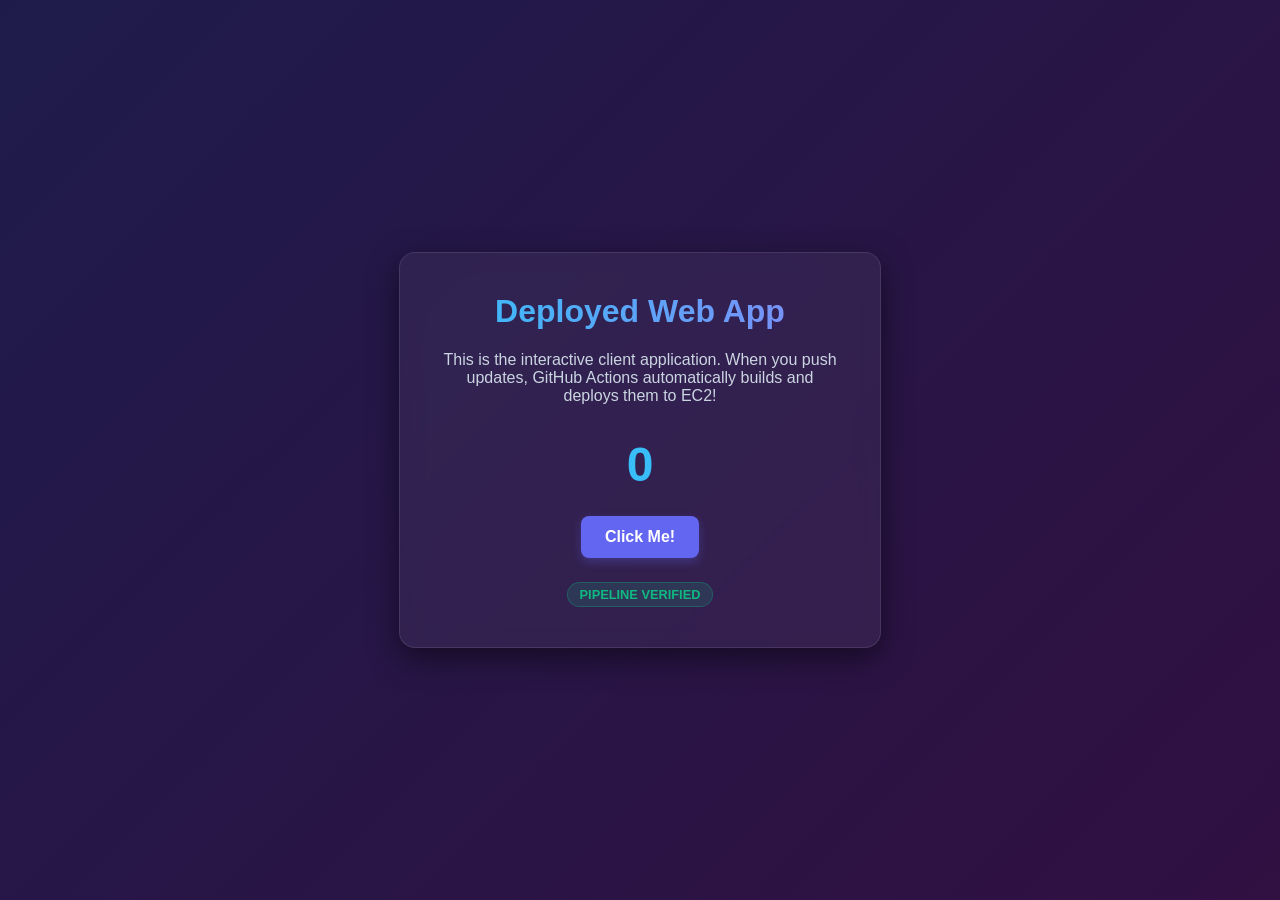
==== web/index.html @ dda4bed0 "Initial commit" ====
<!DOCTYPE html>
<html lang="en">
<head>
  <meta charset="UTF-8">
  <meta name="viewport" content="width=device-width, initial-scale=1.0">
  <title>My Interactive Web App</title>
  <style>
    body {
      margin: 0;
      padding: 0;
      background: linear-gradient(135deg, #1e1b4b, #311042);
      color: #fff;
      font-family: 'Segoe UI', Tahoma, Geneva, Verdana, sans-serif;
      min-height: 100vh;
      display: flex;
      flex-direction: column;
      align-items: center;
      justify-content: center;
    }
    .card {
      background: rgba(255, 255, 255, 0.05);
      border: 1px solid rgba(255, 255, 255, 0.1);
      backdrop-filter: blur(10px);
      padding: 2.5rem;
      border-radius: 16px;
      text-align: center;
      box-shadow: 0 10px 30px rgba(0,0,0,0.5);
      max-width: 400px;
      width: 90%;
    }
    h1 {
      margin-top: 0;
      background: linear-gradient(to right, #38bdf8, #818cf8);
      -webkit-background-clip: text;
      -webkit-text-fill-color: transparent;
      font-size: 2rem;
    }
    p {
      color: #cbd5e1;
      margin-bottom: 2rem;
    }
    .btn {
      background: #6366f1;
      color: white;
      border: none;
      padding: 0.75rem 1.5rem;
      font-size: 1rem;
      font-weight: 600;
      border-radius: 8px;
      cursor: pointer;
      transition: all 0.2s ease;
      box-shadow: 0 4px 10px rgba(99, 102, 241, 0.3);
    }
    .btn:hover {
      background: #4f46e5;
      transform: translateY(-2px);
    }
    .counter-display {
      font-size: 3rem;
      font-weight: 800;
      margin: 1.5rem 0;
      color: #38bdf8;
    }
    .badge {
      display: inline-block;
      margin-top: 1.5rem;
      background: rgba(16, 185, 129, 0.15);
      color: #10b981;
      border: 1px solid rgba(16, 185, 129, 0.3);
      padding: 0.25rem 0.75rem;
      border-radius: 50px;
      font-size: 0.8rem;
      text-transform: uppercase;
      font-weight: bold;
    }
  </style>
</head>
<body>
  <div class="card">
    <h1>Deployed Web App</h1>
    <p>This is the interactive client application. When you push updates, GitHub Actions automatically builds and deploys them to EC2!</p>
    
    <div class="counter-display" id="counter">0</div>
    <button class="btn" id="click-btn">Click Me!</button>
    
    <div>
      <span class="badge">Pipeline Verified</span>
    </div>
  </div>

  <script>
    let count = 0;
    const counter = document.getElementById('counter');
    const button = document.getElementById('click-btn');
    
    button.addEventListener('click', () => {
      count++;
      counter.innerText = count;
      
      // Dynamic scaling animation on click
      counter.style.transform = 'scale(1.2)';
      setTimeout(() => {
        counter.style.transform = 'scale(1)';
      }, 100);
    });
  </script>
</body>
</html>
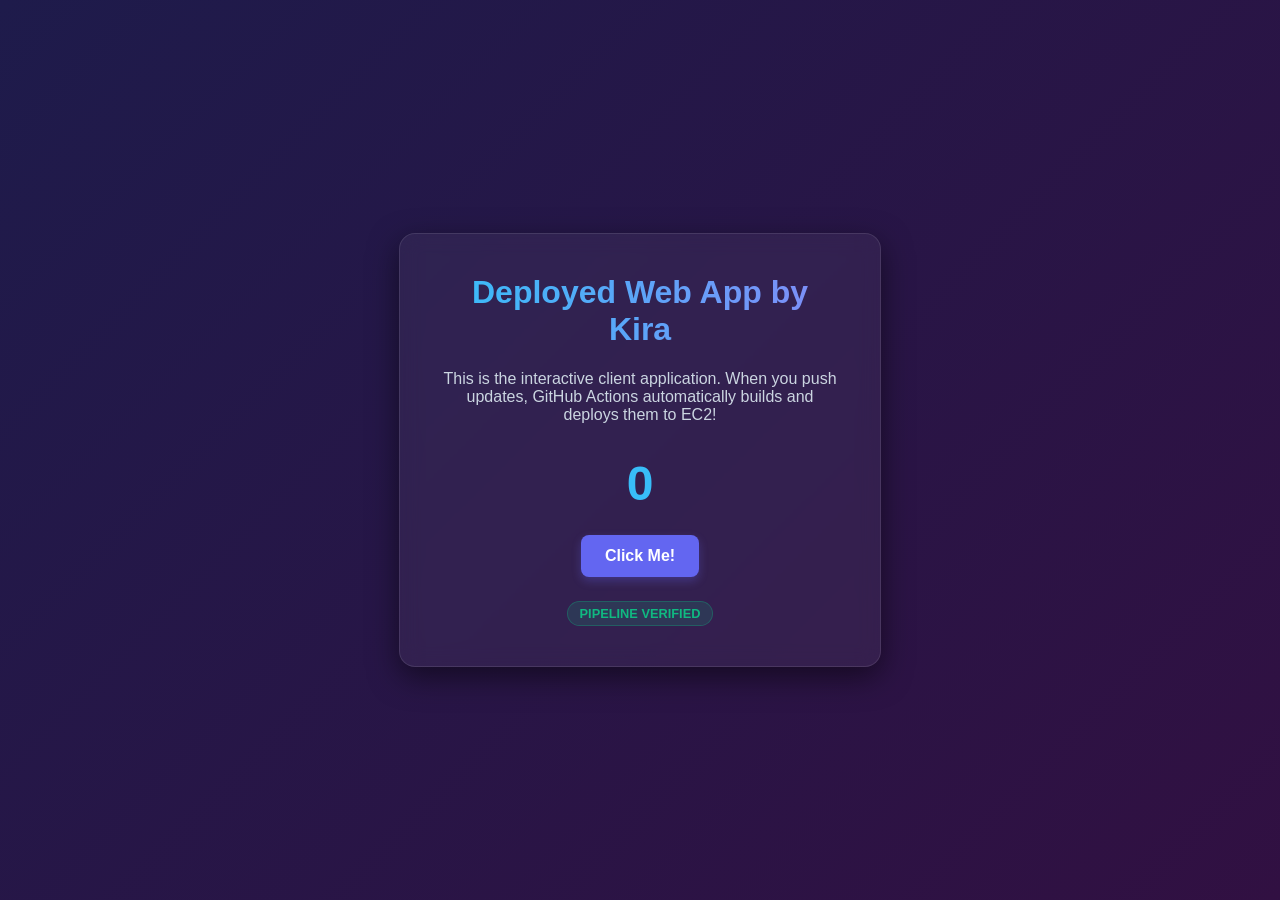
==== commit 6e375682: "Update website" ====
--- a/web/index.html
+++ b/web/index.html
@@ -1,5 +1,6 @@
 <!DOCTYPE html>
 <html lang="en">
+
 <head>
   <meta charset="UTF-8">
   <meta name="viewport" content="width=device-width, initial-scale=1.0">
@@ -17,6 +18,7 @@
       align-items: center;
       justify-content: center;
     }
+
     .card {
       background: rgba(255, 255, 255, 0.05);
       border: 1px solid rgba(255, 255, 255, 0.1);
@@ -24,10 +26,11 @@
       padding: 2.5rem;
       border-radius: 16px;
       text-align: center;
-      box-shadow: 0 10px 30px rgba(0,0,0,0.5);
+      box-shadow: 0 10px 30px rgba(0, 0, 0, 0.5);
       max-width: 400px;
       width: 90%;
     }
+
     h1 {
       margin-top: 0;
       background: linear-gradient(to right, #38bdf8, #818cf8);
@@ -35,10 +38,12 @@
       -webkit-text-fill-color: transparent;
       font-size: 2rem;
     }
+
     p {
       color: #cbd5e1;
       margin-bottom: 2rem;
     }
+
     .btn {
       background: #6366f1;
       color: white;
@@ -51,16 +56,19 @@
       transition: all 0.2s ease;
       box-shadow: 0 4px 10px rgba(99, 102, 241, 0.3);
     }
+
     .btn:hover {
       background: #4f46e5;
       transform: translateY(-2px);
     }
+
     .counter-display {
       font-size: 3rem;
       font-weight: 800;
       margin: 1.5rem 0;
       color: #38bdf8;
     }
+
     .badge {
       display: inline-block;
       margin-top: 1.5rem;
@@ -75,14 +83,16 @@
     }
   </style>
 </head>
+
 <body>
   <div class="card">
-    <h1>Deployed Web App</h1>
-    <p>This is the interactive client application. When you push updates, GitHub Actions automatically builds and deploys them to EC2!</p>
-    
+    <h1>Deployed Web App by Kira</h1>
+    <p>This is the interactive client application. When you push updates, GitHub Actions automatically builds and
+      deploys them to EC2!</p>
+
     <div class="counter-display" id="counter">0</div>
     <button class="btn" id="click-btn">Click Me!</button>
-    
+
     <div>
       <span class="badge">Pipeline Verified</span>
     </div>
@@ -92,11 +102,11 @@
     let count = 0;
     const counter = document.getElementById('counter');
     const button = document.getElementById('click-btn');
-    
+
     button.addEventListener('click', () => {
       count++;
       counter.innerText = count;
-      
+
       // Dynamic scaling animation on click
       counter.style.transform = 'scale(1.2)';
       setTimeout(() => {
@@ -105,4 +115,5 @@
     });
   </script>
 </body>
-</html>
+
+</html>
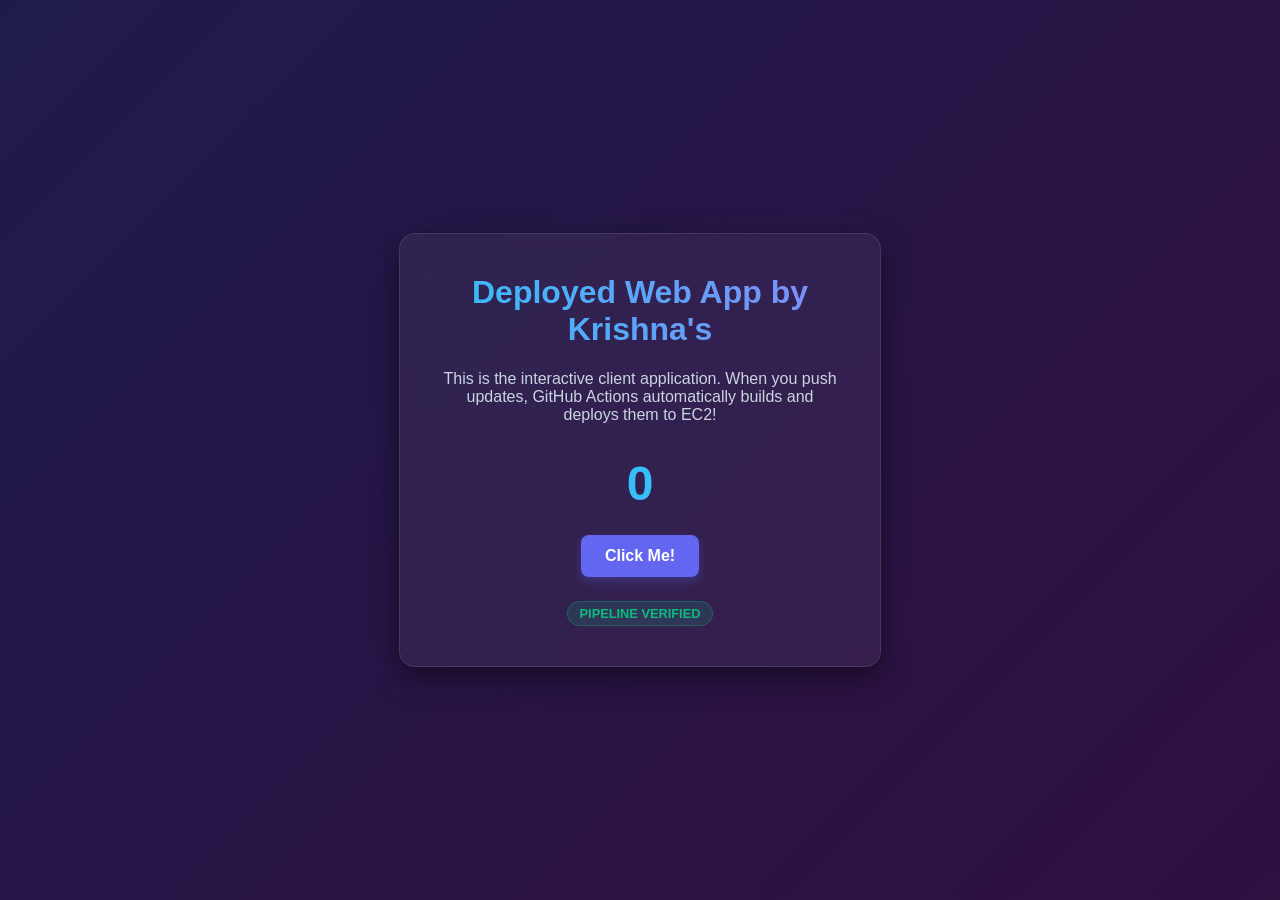
==== commit 059d3b51: "Update website" ====
--- a/web/index.html
+++ b/web/index.html
@@ -86,7 +86,7 @@
 
 <body>
   <div class="card">
-    <h1>Deployed Web App by Kira</h1>
+    <h1>Deployed Web App by Krishna's </h1>
     <p>This is the interactive client application. When you push updates, GitHub Actions automatically builds and
       deploys them to EC2!</p>
 
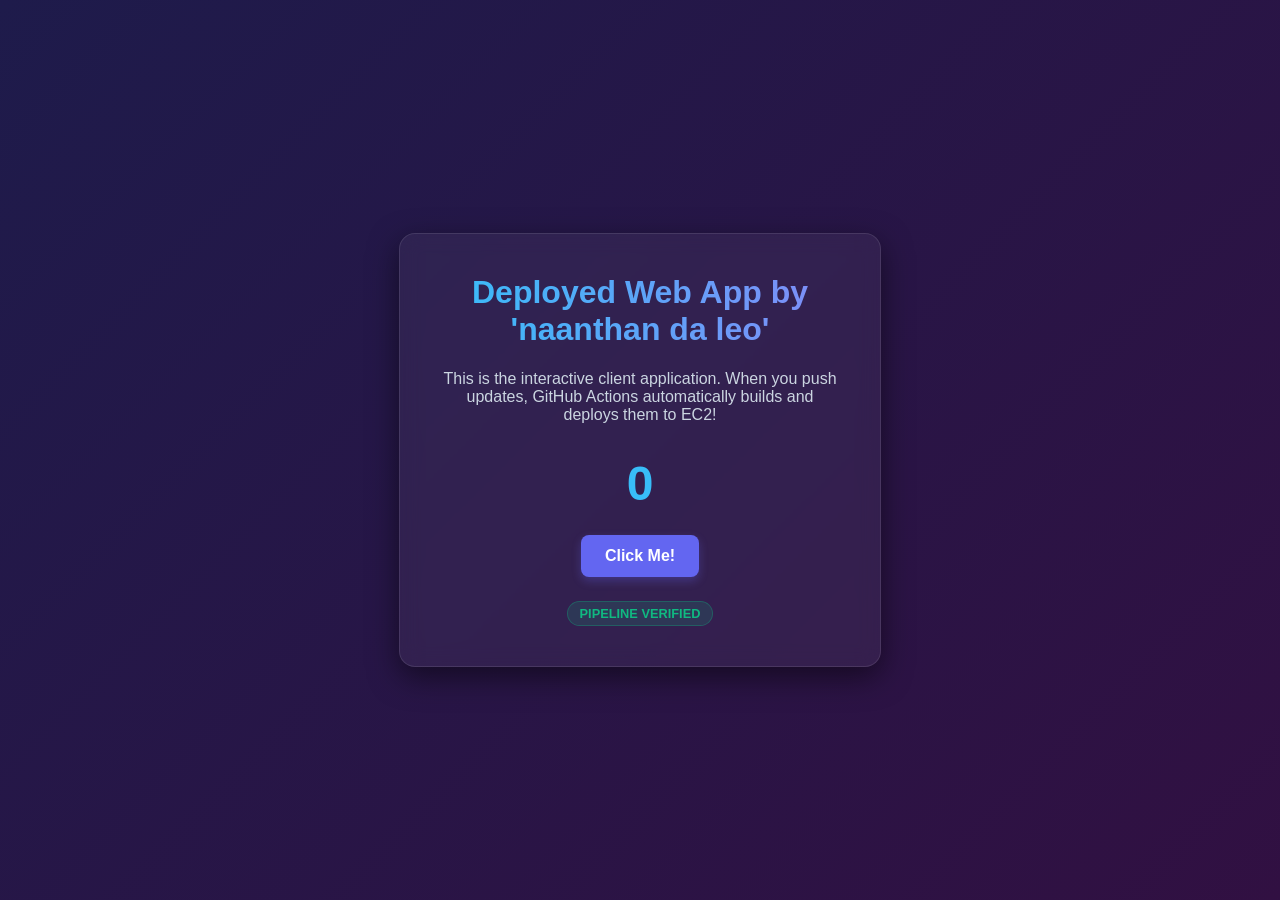
==== commit ac8454fd: "Update heading to naanthan" ====
--- a/web/index.html
+++ b/web/index.html
@@ -86,7 +86,7 @@
 
 <body>
   <div class="card">
-    <h1>Deployed Web App by Krishna's </h1>
+    <h1>Deployed Web App by 'naanthan da leo' </h1>
     <p>This is the interactive client application. When you push updates, GitHub Actions automatically builds and
       deploys them to EC2!</p>
 
